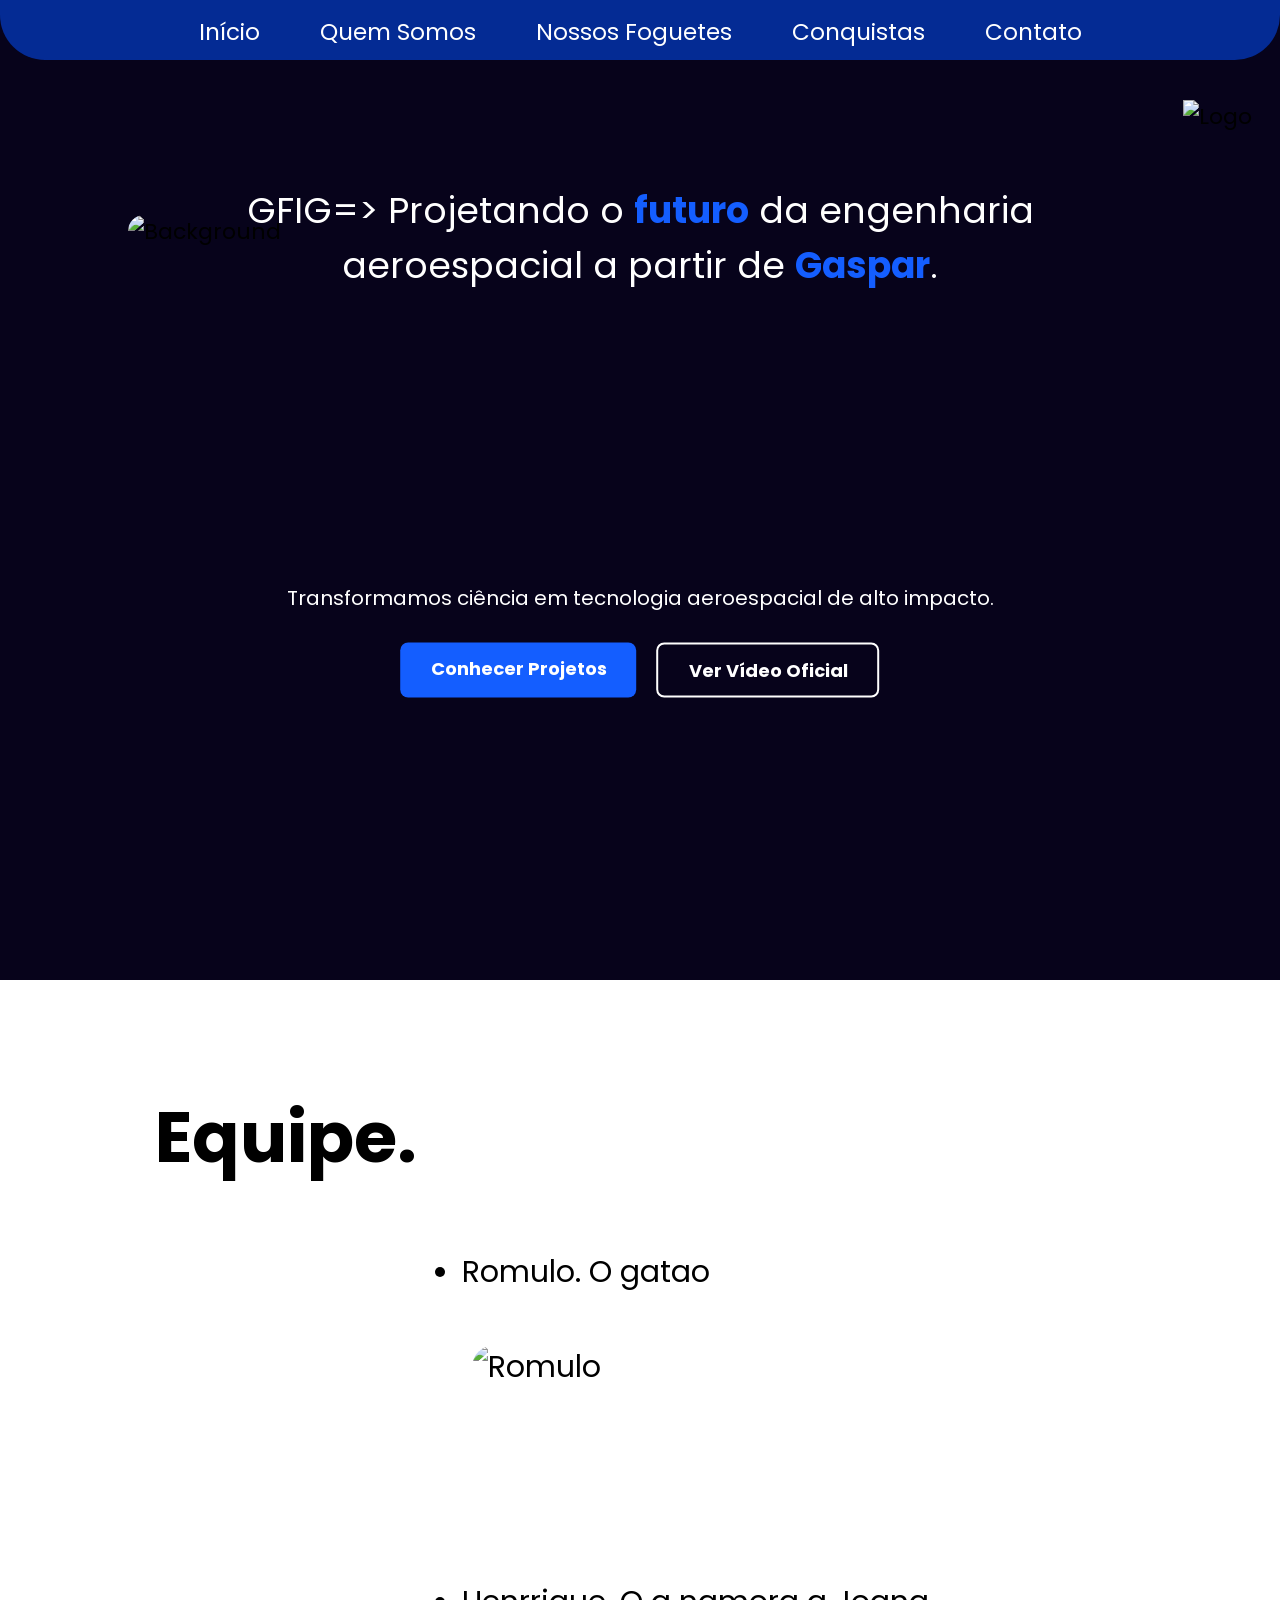
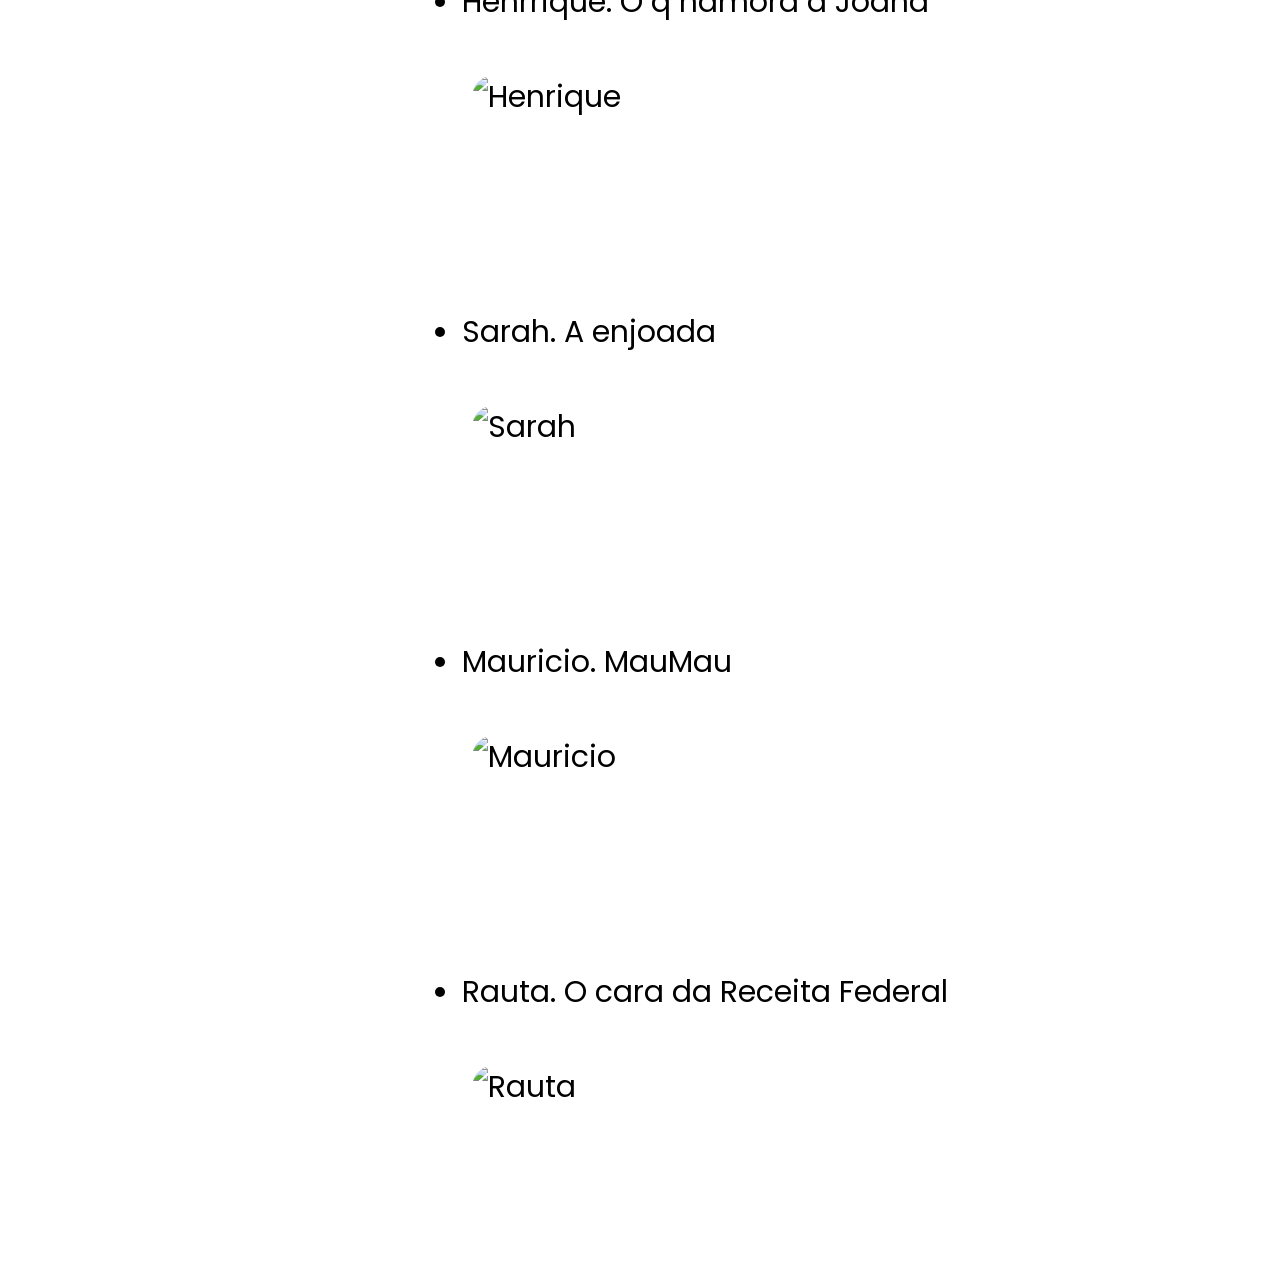
==== index.html @ 5901ef84 "Tela inicial" ====
<!DOCTYPE html>
<html lang="pt-br">

<head>
    <link href='https://fonts.googleapis.com/css?family=Poppins' rel='stylesheet'>
    <link rel="stylesheet" href="style.css">
    <meta charset="UTF-8">
    <meta name="viewport" content="width=device-width, initial-scale=1.0">
    <title>GFIG</title>
</head>

<body>

    <!-- 1. Ponto de referência fixo no topo real da página -->
    <div id="topo"></div>

    <div class="header">
        <nav">
        <ul class="menu">
            <li><a href="#inicio">Início</a></li>
            <li><a href="#sobre">Quem Somos</a></li>
            <li><a href="#foguetes">Nossos Foguetes</a></li>
            <li><a href="#conquistas">Conquistas</a></li>
            <li><a href="#contato">Contato</a></li>
        </ul>
    </nav>
    </div>

    <div class="tela">

        <div class="container1">
            <img class="background" src="gifinho.gif" alt="Background">

            <div class="logo" id="logoCard">
                <img src="02_emblema-removebg-preview.png" alt="Logo">
            </div>

            <div class="conteudo-texto">
                <p class="um">GFIG=> Projetando o <span>futuro</span> da engenharia <br>aeroespacial a partir de <span>Gaspar</span>.</p>
                <p class="dois">Transformamos ciência em tecnologia aeroespacial de alto impacto.</p>

                <div class="botoes-grupo">
                    <a href="#foguetes" class="btn-inicio">Conhecer Projetos</a>
                    <a href="#sobre" class="btn-inicio btn-secundario">Ver Vídeo Oficial</a>
                </div>
            </div>
        </div>

        <div class="container2" id="container2">
            <h2 class="equipe">Equipe.</h2>
            <ul class="equipe-lista">
                <li>
                    <p>Romulo. O gatao</p>
                    <img class="integrantes" src="03_camiseta.png" alt="Romulo">
                </li>

                <li>
                    <p>Henrrique. O q namora a Joana</p>
                    <img class="integrantes" src="03_camiseta.png" alt="Henrique">
                </li>

                <li>
                    <p>Sarah. A enjoada</p>
                    <img class="integrantes" src="03_camiseta.png" alt="Sarah">
                </li>

                <li>
                    <p></p>Mauricio. MauMau</p>
                    <img class="integrantes" src="03_camiseta.png" alt="Mauricio">
                </li>

                <li>
                    <p>Rauta. O cara da Receita Federal</p>
                    <img class="integrantes" src="03_camiseta.png" alt="Rauta">
                </li>
            </ul>
        </div>

    </div>

    <script src="script.js"></script>
</body>

</html>
---- style.css ----
* {
    margin: 0;
    padding: 0;
    box-sizing: border-box;
}

html {
    scroll-behavior: smooth; /* Faz a rolagem ser suave ao clicar nos links */
}

body {
    font-family: 'Poppins', sans-serif;
    font-size: 22px;
    background-color: rgb(7, 3, 27);
}

.tela {
    display: flex;
    flex-direction: column;
    width: 100%;
    align-items: center;
}

.header {
    display: flex;
    width: 100%;
    height: 60px;
    background-color: rgb(4, 43, 148);
    border-bottom-left-radius: 45px;
    border-bottom-right-radius: 45px;
    justify-content: space-around;
    align-items: center;
    position: fixed;
    top: 0;
    left: 0;
    z-index: 1000;
    text-decoration: none;
}
.menu{
    display: flex;       /* Transforma a lista em linha */
    list-style: none;    /* Remove as bolinhas da lista */
    padding: 0;          /* Remove o espaçamento padrão da lista */
    gap: 20px; 
}

h2 {
    color: rgb(255, 255, 255);
    margin: 5px;
}

a {
    text-decoration: none;
    color: white;
    font-size: 23px;
    transition: color 0.3s ease;
}
.botoes-grupo {
    display: flex;
    justify-content: center;
    gap: 20px; /* Dá um espaço de separação entre os dois botões */
    margin-top: 30px;
}

.btn-inicio {
    display: inline-block;
    padding: 12px 30px;
    font-size: 18px;
    font-weight: bold;
    color: white;
    background-color: #145EFF; /* Cor azul de destaque */
    border-radius: 8px;
    text-decoration: none;
    
    /* CRITÉRIO: Transição suave ao passar o mouse */
    transition: all 0.3s ease; 
}

/* Efeito de hover (passar o mouse) no botão */
.btn-inicio:hover {
    background-color: white;
    color: #145EFF;
    transform: translateY(-3px); /* Faz o botão subir de leve, dando efeito dinâmico */
}

/* Estilo do segundo botão (transparente com borda) */
.btn-inicio.btn-secundario {
    background-color: transparent;
    border: 2px solid white;
}

.btn-inicio.btn-secundario:hover {
    background-color: white;
    color: rgb(7, 3, 27);
}

.container1 {
    display: flex;
    flex-direction: column;
    background-color: rgb(7, 3, 27);
    width: 80%;
    min-height: 100vh;
    margin-top: 80px; 
    justify-content: center;
    align-items: center;
    position: relative;
}

.background {
    border-top-left-radius: 16px;
    border-top-right-radius: 16px;
    height: 70vh;
    width: 100%;

}


.logo {
    position: absolute;
    top: 20px;
    right: -100px;
    z-index: 20;
    perspective: 1000px;
}

.logo img {
    height: 220px;
    width: 220px;
    transition: transform 0.1s ease-out;
}

.conteudo-texto {
    position: absolute;
    top: 40%;
    left: 50%;
    transform: translate(-50%, -50%);
    text-align: center;
    width: 90%;
    z-index: 10; 
}

p.um {
    color: white;
    font-size: 36px;
   
}

p.dois {
    color: white;
    font-size: 20px;
    margin-top: 290px;
}

span {
    color: #145EFF;
    font-weight: bold;
}

.container2 {
    background-color: white;
    min-height: 100vh; 
    width: 100%;
    display: flex;
    justify-content: start;
    align-items: start;
    padding-top: 100px;
    padding-left: 150px;
}

h2.equipe{
    color: black;
    font-size: 70px;
}

.equipe-lista {
    display: flex;
    flex-direction: column;
    padding-left: 20px;
    padding-top: 150px;
    justify-content: space-evenly;
}
li{
    font-size: 30px;
    color: black;
    margin: 20px;
}

.integrantes{
    margin-left: 10px;
    width: 250px;
    height: auto;
    margin-top: 50px;
    margin-bottom: 150px;
    border-radius: 150px;
}
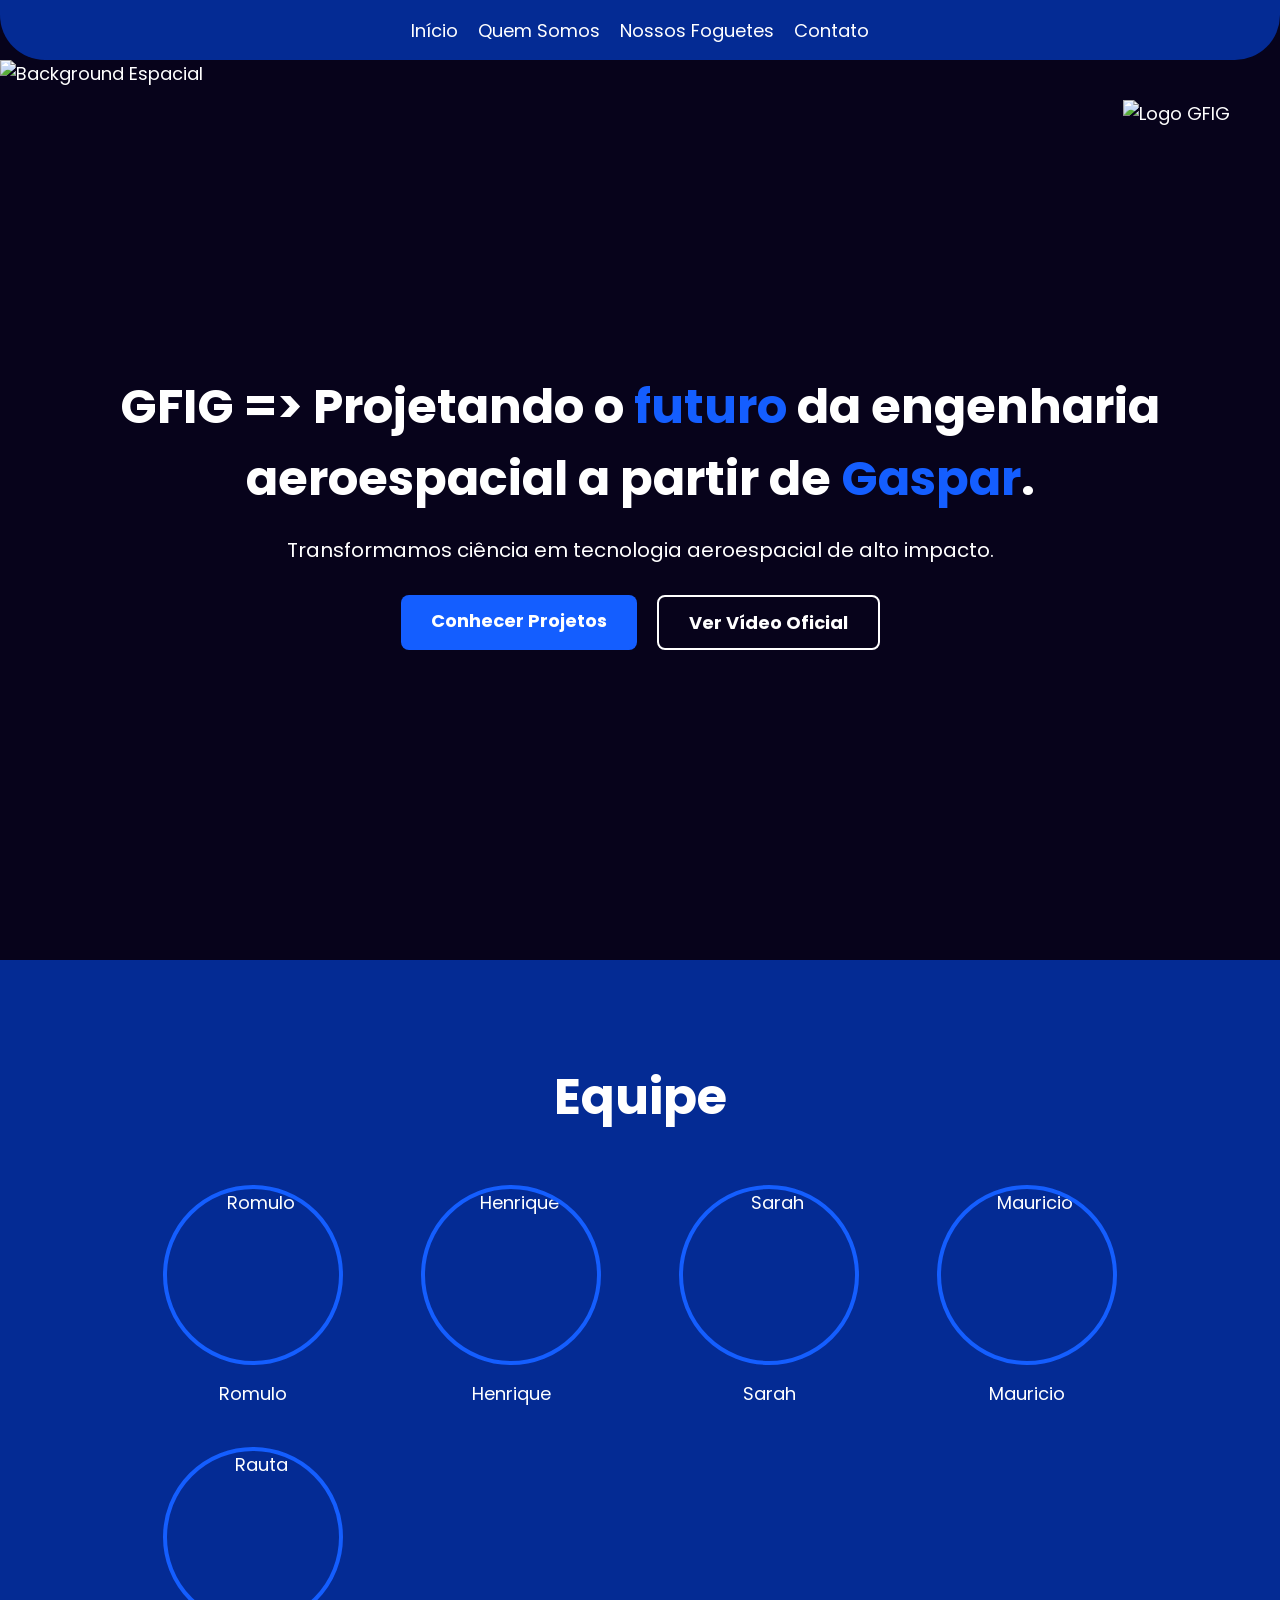
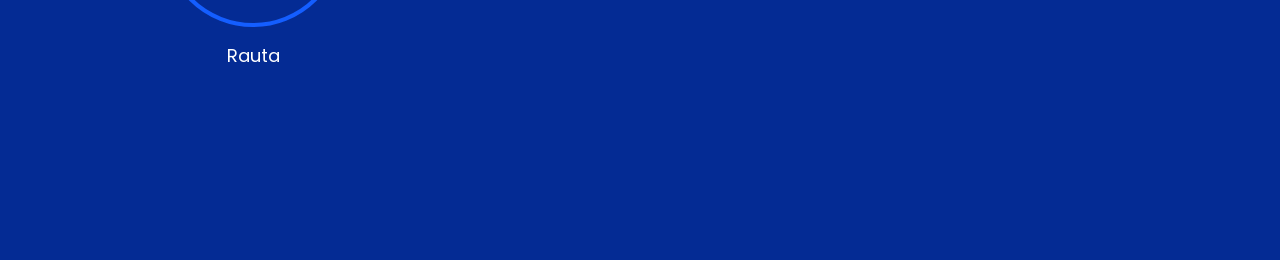
==== commit a0b8b6a2: "quase pronto" ====
--- a/index.html
+++ b/index.html
@@ -1,84 +1,82 @@
 <!DOCTYPE html>
-<html lang="pt-br">
+  <html lang="pt-br">
+  <head>
+      <link href='https://fonts.googleapis.com/css?family=Poppins' rel='stylesheet'>
+      <link rel="stylesheet" href="style.css">
+      <meta charset="UTF-8">
+      <meta name="viewport" content="width=device-width, initial-scale=1.0">
+      <title>GFIG - Grupo de Foguetes</title>
+  </head>
+  <body>
 
-<head>
-    <link href='https://fonts.googleapis.com/css?family=Poppins' rel='stylesheet'>
-    <link rel="stylesheet" href="style.css">
-    <meta charset="UTF-8">
-    <meta name="viewport" content="width=device-width, initial-scale=1.0">
-    <title>GFIG</title>
-</head>
+      <!-- Header com menu de navegação -->
+      <header class="header">
+          <nav>
+              <ul class="menu">
+                  <li><a href="index.html#inicio">Início</a></li>
+                  <li><a href="index.html#sobre">Quem Somos</a></li>
+                  <li><a href="projetos.html">Nossos Foguetes</a></li>
+                  <li><a href="contato.html">Contato</a></li>
+              </ul>
+          </nav>
+      </header>
 
-<body>
+      <main class="tela">
 
-    <!-- 1. Ponto de referência fixo no topo real da página -->
-    <div id="topo"></div>
+          <!-- Seção 1: Início / Home -->
+          <section class="container1" id="inicio">
+              <img class="background" src="gifinho.gif" alt="Background Espacial">
 
-    <div class="header">
-        <nav">
-        <ul class="menu">
-            <li><a href="#inicio">Início</a></li>
-            <li><a href="#sobre">Quem Somos</a></li>
-            <li><a href="#foguetes">Nossos Foguetes</a></li>
-            <li><a href="#conquistas">Conquistas</a></li>
-            <li><a href="#contato">Contato</a></li>
-        </ul>
-    </nav>
-    </div>
+              <div class="logo" id="logoCard">
+                  <img src="02_emblema-removebg-preview.png" alt="Logo GFIG">
+              </div>
 
-    <div class="tela">
+              <div class="conteudo-texto">
+                  <p class="um">GFIG => Projetando o <span>futuro</span> da engenharia <br>aeroespacial a partir de
+  <span>Gaspar</span>.</p>
+                  <p class="dois">Transformamos ciência em tecnologia aeroespacial de alto impacto.</p>
 
-        <div class="container1">
-            <img class="background" src="gifinho.gif" alt="Background">
+                  <div class="botoes-grupo">
+                      <a href="projetos.html" class="btn-inicio">Conhecer Projetos</a>
+                      <a href="#sobre" class="btn-inicio btn-secundario">Ver Vídeo Oficial</a>
+                  </div>
+              </div>
+          </section>
 
-            <div class="logo" id="logoCard">
-                <img src="02_emblema-removebg-preview.png" alt="Logo">
-            </div>
+          <!-- Seção 2: Equipe (Agora preparada para o CSS Grid) -->
+          <section class="container2" id="sobre">
+              <h2 class="equipe">Equipe</h2>
 
-            <div class="conteudo-texto">
-                <p class="um">GFIG=> Projetando o <span>futuro</span> da engenharia <br>aeroespacial a partir de <span>Gaspar</span>.</p>
-                <p class="dois">Transformamos ciência em tecnologia aeroespacial de alto impacto.</p>
+              <div class="equipe-grid">
+                  <div class="membro">
+                      <img src="03_camiseta.png" alt="Romulo" class="integrantes">
+                      <p>Romulo</p>
+                  </div>
 
-                <div class="botoes-grupo">
-                    <a href="#foguetes" class="btn-inicio">Conhecer Projetos</a>
-                    <a href="#sobre" class="btn-inicio btn-secundario">Ver Vídeo Oficial</a>
-                </div>
-            </div>
-        </div>
+                  <div class="membro">
+                      <img src="03_camiseta.png" alt="Henrique" class="integrantes">
+                      <p>Henrique</p>
+                  </div>
 
-        <div class="container2" id="container2">
-            <h2 class="equipe">Equipe.</h2>
-            <ul class="equipe-lista">
-                <li>
-                    <p>Romulo. O gatao</p>
-                    <img class="integrantes" src="03_camiseta.png" alt="Romulo">
-                </li>
+                  <div class="membro">
+                      <img src="03_camiseta.png" alt="Sarah" class="integrantes">
+                      <p>Sarah</p>
+                  </div>
 
-                <li>
-                    <p>Henrrique. O q namora a Joana</p>
-                    <img class="integrantes" src="03_camiseta.png" alt="Henrique">
-                </li>
+                  <div class="membro">
+                      <img src="03_camiseta.png" alt="Mauricio" class="integrantes">
+                      <p>Mauricio</p>
+                  </div>
 
-                <li>
-                    <p>Sarah. A enjoada</p>
-                    <img class="integrantes" src="03_camiseta.png" alt="Sarah">
-                </li>
+                  <div class="membro">
+                      <img src="03_camiseta.png" alt="Rauta" class="integrantes">
+                      <p>Rauta</p>
+                  </div>
+              </div>
+          </section>
 
-                <li>
-                    <p></p>Mauricio. MauMau</p>
-                    <img class="integrantes" src="03_camiseta.png" alt="Mauricio">
-                </li>
+      </main>
 
-                <li>
-                    <p>Rauta. O cara da Receita Federal</p>
-                    <img class="integrantes" src="03_camiseta.png" alt="Rauta">
-                </li>
-            </ul>
-        </div>
-
-    </div>
-
-    <script src="script.js"></script>
-</body>
-
-</html>+      <script src="script.js"></script>
+  </body>
+  </html>
--- a/style.css
+++ b/style.css
@@ -1,194 +1,310 @@
-* {
-    margin: 0;
-    padding: 0;
-    box-sizing: border-box;
-}
-
-html {
-    scroll-behavior: smooth; /* Faz a rolagem ser suave ao clicar nos links */
-}
-
-body {
-    font-family: 'Poppins', sans-serif;
-    font-size: 22px;
-    background-color: rgb(7, 3, 27);
-}
-
-.tela {
-    display: flex;
-    flex-direction: column;
-    width: 100%;
-    align-items: center;
-}
-
-.header {
-    display: flex;
-    width: 100%;
-    height: 60px;
-    background-color: rgb(4, 43, 148);
-    border-bottom-left-radius: 45px;
-    border-bottom-right-radius: 45px;
-    justify-content: space-around;
-    align-items: center;
-    position: fixed;
-    top: 0;
-    left: 0;
-    z-index: 1000;
-    text-decoration: none;
-}
-.menu{
-    display: flex;       /* Transforma a lista em linha */
-    list-style: none;    /* Remove as bolinhas da lista */
-    padding: 0;          /* Remove o espaçamento padrão da lista */
-    gap: 20px; 
-}
-
-h2 {
-    color: rgb(255, 255, 255);
-    margin: 5px;
-}
-
-a {
-    text-decoration: none;
-    color: white;
-    font-size: 23px;
-    transition: color 0.3s ease;
-}
-.botoes-grupo {
-    display: flex;
-    justify-content: center;
-    gap: 20px; /* Dá um espaço de separação entre os dois botões */
-    margin-top: 30px;
-}
-
-.btn-inicio {
-    display: inline-block;
-    padding: 12px 30px;
-    font-size: 18px;
-    font-weight: bold;
-    color: white;
-    background-color: #145EFF; /* Cor azul de destaque */
-    border-radius: 8px;
-    text-decoration: none;
-    
-    /* CRITÉRIO: Transição suave ao passar o mouse */
-    transition: all 0.3s ease; 
-}
-
-/* Efeito de hover (passar o mouse) no botão */
-.btn-inicio:hover {
-    background-color: white;
-    color: #145EFF;
-    transform: translateY(-3px); /* Faz o botão subir de leve, dando efeito dinâmico */
-}
-
-/* Estilo do segundo botão (transparente com borda) */
-.btn-inicio.btn-secundario {
-    background-color: transparent;
-    border: 2px solid white;
-}
-
-.btn-inicio.btn-secundario:hover {
-    background-color: white;
-    color: rgb(7, 3, 27);
-}
-
-.container1 {
-    display: flex;
-    flex-direction: column;
-    background-color: rgb(7, 3, 27);
-    width: 80%;
-    min-height: 100vh;
-    margin-top: 80px; 
-    justify-content: center;
-    align-items: center;
-    position: relative;
-}
-
-.background {
-    border-top-left-radius: 16px;
-    border-top-right-radius: 16px;
-    height: 70vh;
-    width: 100%;
-
-}
-
-
-.logo {
-    position: absolute;
-    top: 20px;
-    right: -100px;
-    z-index: 20;
-    perspective: 1000px;
-}
-
-.logo img {
-    height: 220px;
-    width: 220px;
-    transition: transform 0.1s ease-out;
-}
-
-.conteudo-texto {
-    position: absolute;
-    top: 40%;
-    left: 50%;
-    transform: translate(-50%, -50%);
-    text-align: center;
-    width: 90%;
-    z-index: 10; 
-}
-
-p.um {
-    color: white;
-    font-size: 36px;
-   
-}
-
-p.dois {
-    color: white;
-    font-size: 20px;
-    margin-top: 290px;
-}
-
-span {
-    color: #145EFF;
-    font-weight: bold;
-}
-
-.container2 {
-    background-color: white;
-    min-height: 100vh; 
-    width: 100%;
-    display: flex;
-    justify-content: start;
-    align-items: start;
-    padding-top: 100px;
-    padding-left: 150px;
-}
-
-h2.equipe{
-    color: black;
-    font-size: 70px;
-}
-
-.equipe-lista {
-    display: flex;
-    flex-direction: column;
-    padding-left: 20px;
-    padding-top: 150px;
-    justify-content: space-evenly;
-}
-li{
-    font-size: 30px;
-    color: black;
-    margin: 20px;
-}
-
-.integrantes{
-    margin-left: 10px;
-    width: 250px;
-    height: auto;
-    margin-top: 50px;
-    margin-bottom: 150px;
-    border-radius: 150px;
-}+  :root {
+      --cor-fundo: rgb(7, 3, 27);
+      --cor-primaria: #145EFF;
+      --cor-header: rgb(4, 43, 148);
+      --cor-texto-branco: #ffffff;
+      --transicao: all 0.3s ease;
+  }
+
+  * {
+      margin: 0;
+      padding: 0;
+      box-sizing: border-box;
+  }
+
+  html {
+      scroll-behavior: smooth;
+  }
+
+  body {
+      font-family: 'Poppins', sans-serif;
+      font-size: 18px;
+      background-color: var(--cor-fundo);
+      color: var(--cor-texto-branco);
+  }
+
+  /* CRITÉRIO: Position Fixed */
+  .header {
+      display: flex;
+      width: 100%;
+      height: 60px;
+      background-color: var(--cor-header);
+      border-bottom-left-radius: 45px;
+      border-bottom-right-radius: 45px;
+      justify-content: center;
+      align-items: center;
+      position: fixed;
+      top: 0;
+      left: 0;
+      z-index: 1000;
+  }
+
+  .menu {
+      display: flex;
+      list-style: none;
+      gap: 20px;
+  }
+
+  .menu a {
+      text-decoration: none;
+      color: white;
+      font-size: 18px;
+      transition: var(--transicao);
+  }
+
+  .menu a:hover {
+      color: var(--cor-primaria);
+  }
+
+  /* CRITÉRIO: Flexbox */
+  .tela {
+      display: flex;
+      flex-direction: column;
+      width: 100%;
+  }
+
+  .container1 {
+      display: flex;
+      flex-direction: column;
+      width: 100%;
+      min-height: 100vh;
+      margin-top: 60px;
+      justify-content: center;
+      align-items: center;
+      position: relative; /* Base para Absolute */
+      overflow: hidden;
+  }
+
+  .background {
+      position: absolute;
+      top: 0;
+      left: 0;
+      width: 100%;
+      height: 100%;
+      object-fit: cover;
+      z-index: -1;
+  }
+
+  .logo {
+      position: absolute; /* CRITÉRIO: Position Absolute */
+      top: 40px;
+      right: 50px;
+      z-index: 20;
+  }
+
+  .logo img {
+      height: 250px;
+      width: 250px;
+      transition: transform 0.3s ease;
+  }
+
+  .logo img:hover {
+      transform: scale(1.1) rotate(5deg);
+  }
+
+  .conteudo-texto {
+      text-align: center;
+      width: 90%;
+      z-index: 10;
+  }
+
+  p.um {
+      font-size: clamp(24px, 5vw, 48px); /* Fonte responsiva */
+      font-weight: bold;
+  }
+
+  p.dois {
+      font-size: 20px;
+      margin: 20px 0;
+  }
+
+  span {
+      color: var(--cor-primaria);
+  }
+
+  .botoes-grupo {
+      display: flex;
+      justify-content: center;
+      gap: 20px;
+      margin-top: 30px;
+  }
+
+  .btn-inicio {
+      padding: 12px 30px;
+      font-weight: bold;
+      color: white;
+      background-color: var(--cor-primaria);
+      border-radius: 8px;
+      text-decoration: none;
+      transition: var(--transicao);
+  }
+
+  .btn-inicio:hover {
+      background-color: white;
+      color: var(--cor-primaria);
+      transform: translateY(-5px); /* CRITÉRIO: Animação/Transição */
+  }
+
+  .btn-inicio.btn-secundario {
+      background-color: transparent;
+      border: 2px solid white;
+  }
+
+  /* CRITÉRIO: Grid Layout para a Equipe */
+  .container2 {
+      background-color: var(--cor-header);
+      color: var(--cor-texto-branco);
+      min-height: 100vh;
+      width: 100%;
+      display: flex;
+      flex-direction: column;
+      align-items: center;
+      padding: 100px 20px;
+  }
+
+  h2.equipe {
+      font-size: 50px;
+      margin-bottom: 50px;
+  }
+
+  .equipe-grid {
+      display: grid;
+      grid-template-columns: repeat(auto-fit, minmax(200px, 1fr)); /* GRID RESPONSIVO */
+      gap: 40px;
+      width: 80%;
+      max-width: 1200px;
+  }
+
+  .membro {
+      display: flex;
+      flex-direction: column;
+      align-items: center;
+      text-align: center;
+      transition: var(--transicao);
+  }
+
+  .membro:hover {
+      transform: scale(1.05);
+  }
+
+  .integrantes {
+      width: 180px;
+      height: 180px;
+      border-radius: 50%;
+      object-fit: cover;
+      margin-bottom: 15px;
+      border: 4px solid var(--cor-primaria);
+  }
+
+  /* Estilos para as novas páginas */
+  .container-pagina, .container-contato {
+      padding: 120px 20px;
+      display: flex;
+      flex-direction: column;
+      align-items: center;
+      min-height: 100vh;
+  }
+
+  .titulo-pagina {
+      font-size: 40px;
+      margin-bottom: 40px;
+  }
+
+  .galeria-projetos {
+      display: grid;
+      grid-template-columns: repeat(auto-fit, minmax(300px, 1fr));
+      gap: 30px;
+      width: 100%;
+      max-width: 1100px;
+  }
+
+  .card-projeto {
+      background: rgba(255, 255, 255, 0.1);
+      border-radius: 15px;
+      overflow: hidden;
+      border: 1px solid var(--cor-primaria);
+      transition: var(--transicao);
+  }
+
+  .card-projeto:hover {
+      background: rgba(255, 255, 255, 0.2);
+      transform: translateY(-10px);
+  }
+
+  .card-projeto img, .video-placeholder {
+      width: 100%;
+      height: 200px;
+      object-fit: cover;
+      background: #333;
+      display: flex;
+      align-items: center;
+      justify-content: center;
+  }
+
+  .info-projeto {
+      padding: 20px;
+      text-align: center;
+  }
+
+  .card-contato {
+      background: white;
+      color: black;
+      padding: 40px;
+      border-radius: 20px;
+      text-align: center;
+      max-width: 500px;
+  }
+
+  .links-contato {
+      display: flex;
+      flex-direction: column;
+      gap: 15px;
+      margin: 30px 0;
+  }
+
+  .link-item {
+      text-decoration: none;
+      color: var(--cor-primaria);
+      font-weight: bold;
+      font-size: 20px;
+      transition: var(--transicao);
+  }
+
+  .link-item:hover {
+      text-decoration: underline;
+  }
+
+  .btn-voltar {
+      display: inline-block;
+      margin-top: 20px;
+      padding: 10px 20px;
+      background: var(--cor-primaria);
+      color: white;
+      text-decoration: none;
+      border-radius: 5px;
+  }
+
+  /* CRITÉRIO: Responsividade @media */
+  @media (max-width: 768px) {
+      .menu {
+          gap: 10px;
+      }
+
+      .menu a {
+          font-size: 14px;
+      }
+
+      .logo {
+          right: 20px;
+      }
+
+      .logo img {
+          height: 100px;
+          width: 100px;
+      }
+
+      .botoes-grupo {
+          flex-direction: column;
+          align-items: center;
+      }
+  }
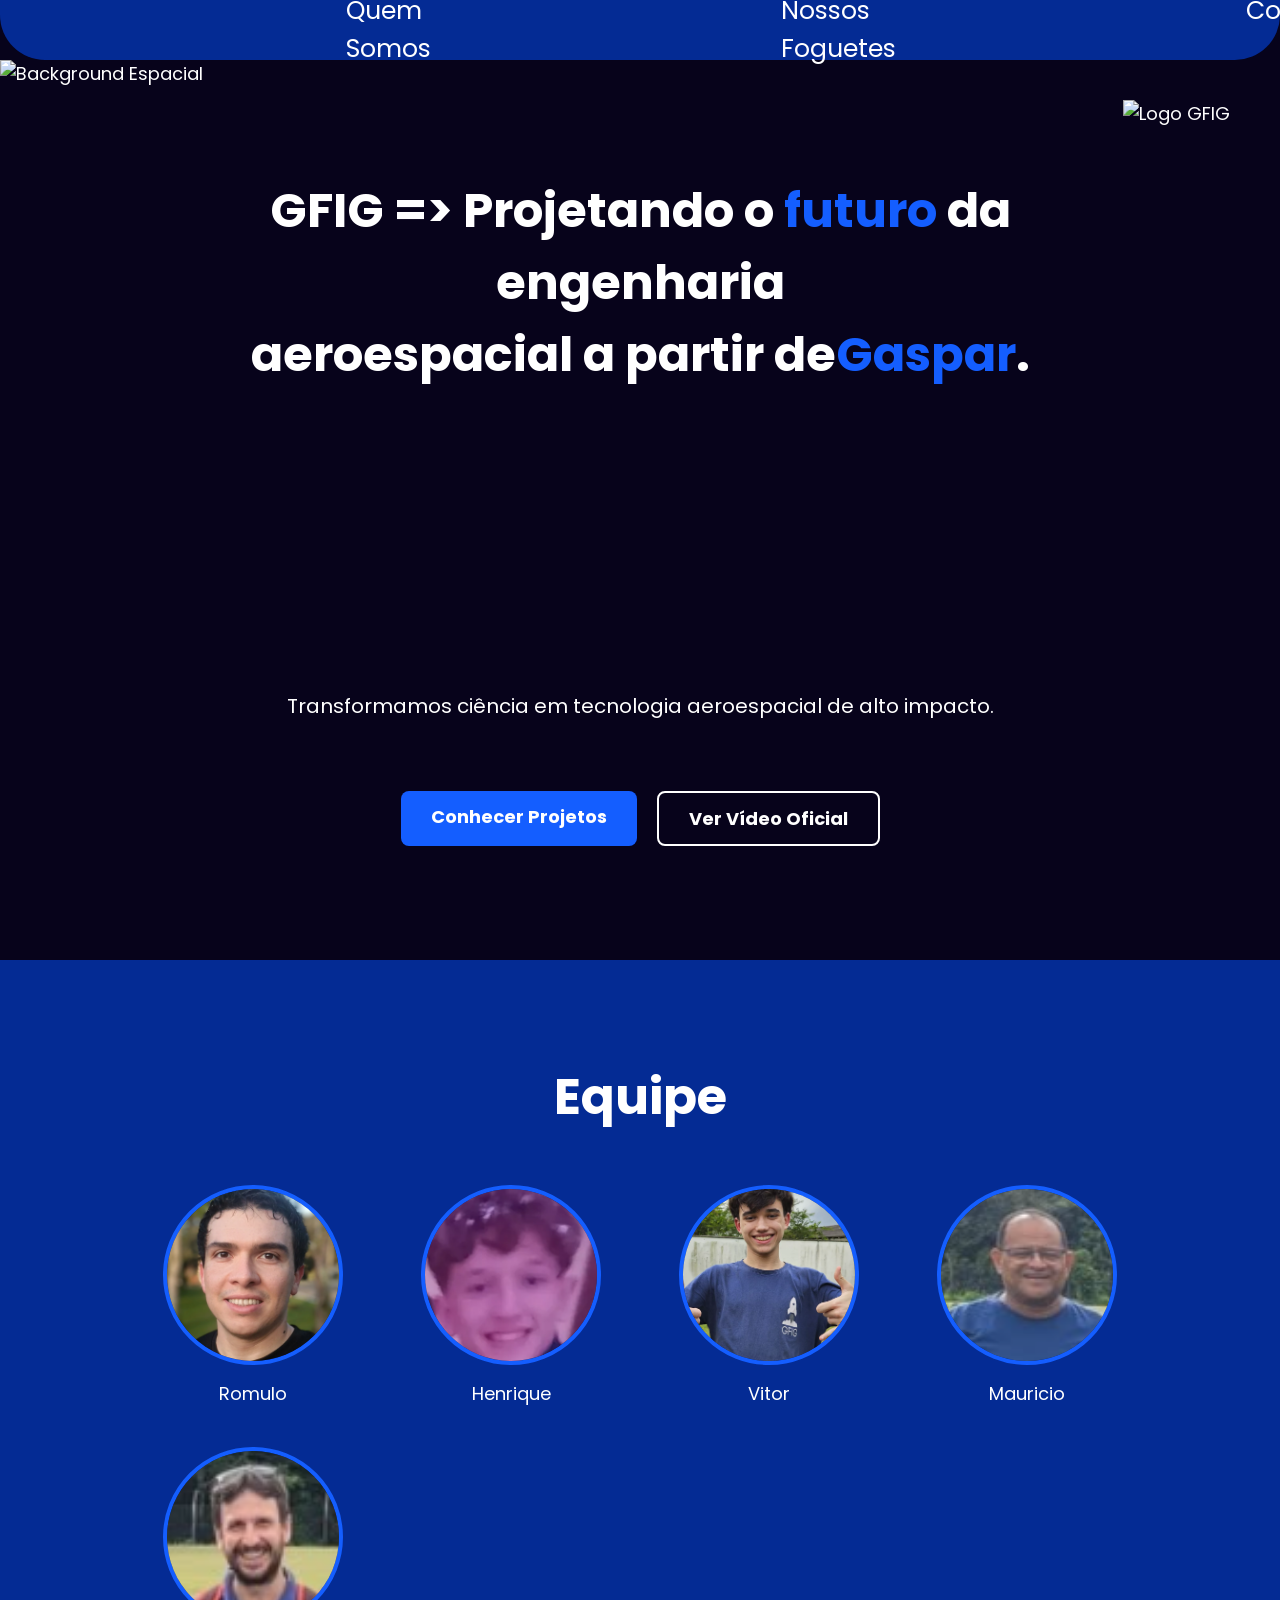
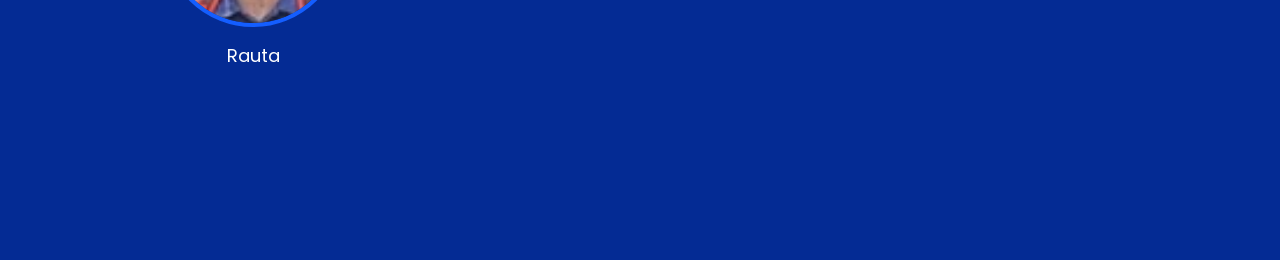
==== commit 89908305: "tudo pronto" ====
--- a/index.html
+++ b/index.html
@@ -1,82 +1,87 @@
 <!DOCTYPE html>
-  <html lang="pt-br">
-  <head>
-      <link href='https://fonts.googleapis.com/css?family=Poppins' rel='stylesheet'>
-      <link rel="stylesheet" href="style.css">
-      <meta charset="UTF-8">
-      <meta name="viewport" content="width=device-width, initial-scale=1.0">
-      <title>GFIG - Grupo de Foguetes</title>
-  </head>
-  <body>
+<html lang="pt-br">
 
-      <!-- Header com menu de navegação -->
-      <header class="header">
-          <nav>
-              <ul class="menu">
-                  <li><a href="index.html#inicio">Início</a></li>
-                  <li><a href="index.html#sobre">Quem Somos</a></li>
-                  <li><a href="projetos.html">Nossos Foguetes</a></li>
-                  <li><a href="contato.html">Contato</a></li>
-              </ul>
-          </nav>
-      </header>
+<head>
+    <link href='https://fonts.googleapis.com/css?family=Poppins' rel='stylesheet'>
+    <link rel="stylesheet" href="style.css">
+    <meta charset="UTF-8">
+    <meta name="viewport" content="width=device-width, initial-scale=1.0">
+    <title>GFIG - Grupo de Foguetes</title>
+</head>
 
-      <main class="tela">
+<body>
 
-          <!-- Seção 1: Início / Home -->
-          <section class="container1" id="inicio">
-              <img class="background" src="gifinho.gif" alt="Background Espacial">
+    <!-- Header com menu de navegação -->
+    <header class="header">
+        <nav>
+            <ul class="menu">
+                <li><a href="index.html#inicio">Início</a></li>
+                <li><a href="index.html#sobre">Quem Somos</a></li>
+                <li><a href="projetos.html">Nossos Foguetes</a></li>
+                <li><a href="contato.html">Contato</a></li>
+            </ul>
+        </nav>
+    </header>
 
-              <div class="logo" id="logoCard">
-                  <img src="02_emblema-removebg-preview.png" alt="Logo GFIG">
-              </div>
+    <main class="tela">
 
-              <div class="conteudo-texto">
-                  <p class="um">GFIG => Projetando o <span>futuro</span> da engenharia <br>aeroespacial a partir de
-  <span>Gaspar</span>.</p>
-                  <p class="dois">Transformamos ciência em tecnologia aeroespacial de alto impacto.</p>
+        <!-- Seção 1: Início / Home -->
+        <section class="container1" id="inicio">
+            <img class="background" src="gifinho.gif" alt="Background Espacial">
 
-                  <div class="botoes-grupo">
-                      <a href="projetos.html" class="btn-inicio">Conhecer Projetos</a>
-                      <a href="#sobre" class="btn-inicio btn-secundario">Ver Vídeo Oficial</a>
-                  </div>
-              </div>
-          </section>
+            <div class="logo" id="logoCard">
+                <img src="02_emblema-removebg-preview.png" alt="Logo GFIG">
+            </div>
 
-          <!-- Seção 2: Equipe (Agora preparada para o CSS Grid) -->
-          <section class="container2" id="sobre">
-              <h2 class="equipe">Equipe</h2>
+            <div class="conteudo-texto">
+                <p class="um">GFIG => Projetando o <span>futuro</span> da engenharia <br>aeroespacial a partir de<span>Gaspar</span>.</p>
 
-              <div class="equipe-grid">
-                  <div class="membro">
-                      <img src="03_camiseta.png" alt="Romulo" class="integrantes">
-                      <p>Romulo</p>
-                  </div>
+                <div class="conteudo-texto2">
+                    <p class="dois">Transformamos ciência em tecnologia aeroespacial de alto impacto.</p>
+                </div>
 
-                  <div class="membro">
-                      <img src="03_camiseta.png" alt="Henrique" class="integrantes">
-                      <p>Henrique</p>
-                  </div>
+                <div class="botoes-grupo">
+                    <a href="projetos.html" class="btn-inicio">Conhecer Projetos</a>
+                    <a href="#sobre" class="btn-inicio btn-secundario">Ver Vídeo Oficial</a>
+                </div>
+            </div>
+        </section>
 
-                  <div class="membro">
-                      <img src="03_camiseta.png" alt="Sarah" class="integrantes">
-                      <p>Sarah</p>
-                  </div>
+        <!-- Seção 2: Equipe (Agora preparada para o CSS Grid) -->
+        <section class="container2" id="sobre">
+            <h2 class="equipe">Equipe</h2>
 
-                  <div class="membro">
-                      <img src="03_camiseta.png" alt="Mauricio" class="integrantes">
-                      <p>Mauricio</p>
-                  </div>
+            <div class="equipe-grid">
+                <div class="membro">
+                    <img src="romulo.png" alt="" class="integrantes">
+                    <p>Romulo</p>
+                </div>
 
-                  <div class="membro">
-                      <img src="03_camiseta.png" alt="Rauta" class="integrantes">
-                      <p>Rauta</p>
-                  </div>
-              </div>
-          </section>
+                <div class="membro">
+                    <img src="henrrique.png" alt="" class="integrantes">
+                    <p>Henrique</p>
+                </div>
 
-      </main>
+                <div class="membro">
+                    <img src="vitor.png" alt="" class="integrantes">
+                    <p>Vitor</p>
+                </div>
 
-      <script src="script.js"></script>
-  </body>
-  </html>
+                <div class="membro">
+                    <img src="mauricio.png" alt="" class="integrantes">
+                    <p>Mauricio</p>
+                </div>
+
+                <div class="membro">
+                    <img src="rauta.png" alt="" class="integrantes">
+                    <p>Rauta</p>
+                </div>
+            </div>
+        </section>
+
+    </main>
+
+    <script src="script.js"></script>
+</body>
+
+</html>
--- a/style.css
+++ b/style.css
@@ -42,13 +42,13 @@
   .menu {
       display: flex;
       list-style: none;
-      gap: 20px;
+      gap: 350px;
   }
 
   .menu a {
       text-decoration: none;
       color: white;
-      font-size: 18px;
+      font-size: 25px;
       transition: var(--transicao);
   }
 
@@ -71,7 +71,8 @@
       margin-top: 60px;
       justify-content: center;
       align-items: center;
-      position: relative; /* Base para Absolute */
+      position: relative;
+      /* Base para Absolute */
       overflow: hidden;
   }
 
@@ -86,7 +87,8 @@
   }
 
   .logo {
-      position: absolute; /* CRITÉRIO: Position Absolute */
+      position: absolute;
+      /* CRITÉRIO: Position Absolute */
       top: 40px;
       right: 50px;
       z-index: 20;
@@ -104,12 +106,22 @@
 
   .conteudo-texto {
       text-align: center;
-      width: 90%;
+      margin: 10px;
+      width: 80%;
       z-index: 10;
   }
 
+  .conteudo-texto2 {
+      margin-top: 260px;
+      text-align: center;
+      width: 100%;
+      padding   : 20px;
+      z-index: 10;
+  }
+
   p.um {
-      font-size: clamp(24px, 5vw, 48px); /* Fonte responsiva */
+      font-size: clamp(24px, 5vw, 48px);
+      /* Fonte responsiva */
       font-weight: bold;
   }
 
@@ -142,7 +154,8 @@
   .btn-inicio:hover {
       background-color: white;
       color: var(--cor-primaria);
-      transform: translateY(-5px); /* CRITÉRIO: Animação/Transição */
+      transform: translateY(-5px);
+      /* CRITÉRIO: Animação/Transição */
   }
 
   .btn-inicio.btn-secundario {
@@ -169,7 +182,8 @@
 
   .equipe-grid {
       display: grid;
-      grid-template-columns: repeat(auto-fit, minmax(200px, 1fr)); /* GRID RESPONSIVO */
+      grid-template-columns: repeat(auto-fit, minmax(200px, 1fr));
+      /* GRID RESPONSIVO */
       gap: 40px;
       width: 80%;
       max-width: 1200px;
@@ -183,9 +197,7 @@
       transition: var(--transicao);
   }
 
-  .membro:hover {
-      transform: scale(1.05);
-  }
+
 
   .integrantes {
       width: 180px;
@@ -197,7 +209,8 @@
   }
 
   /* Estilos para as novas páginas */
-  .container-pagina, .container-contato {
+  .container-pagina,
+  .container-contato {
       padding: 120px 20px;
       display: flex;
       flex-direction: column;
@@ -231,7 +244,8 @@
       transform: translateY(-10px);
   }
 
-  .card-projeto img, .video-placeholder {
+  .card-projeto img,
+  .video-placeholder {
       width: 100%;
       height: 200px;
       object-fit: cover;
